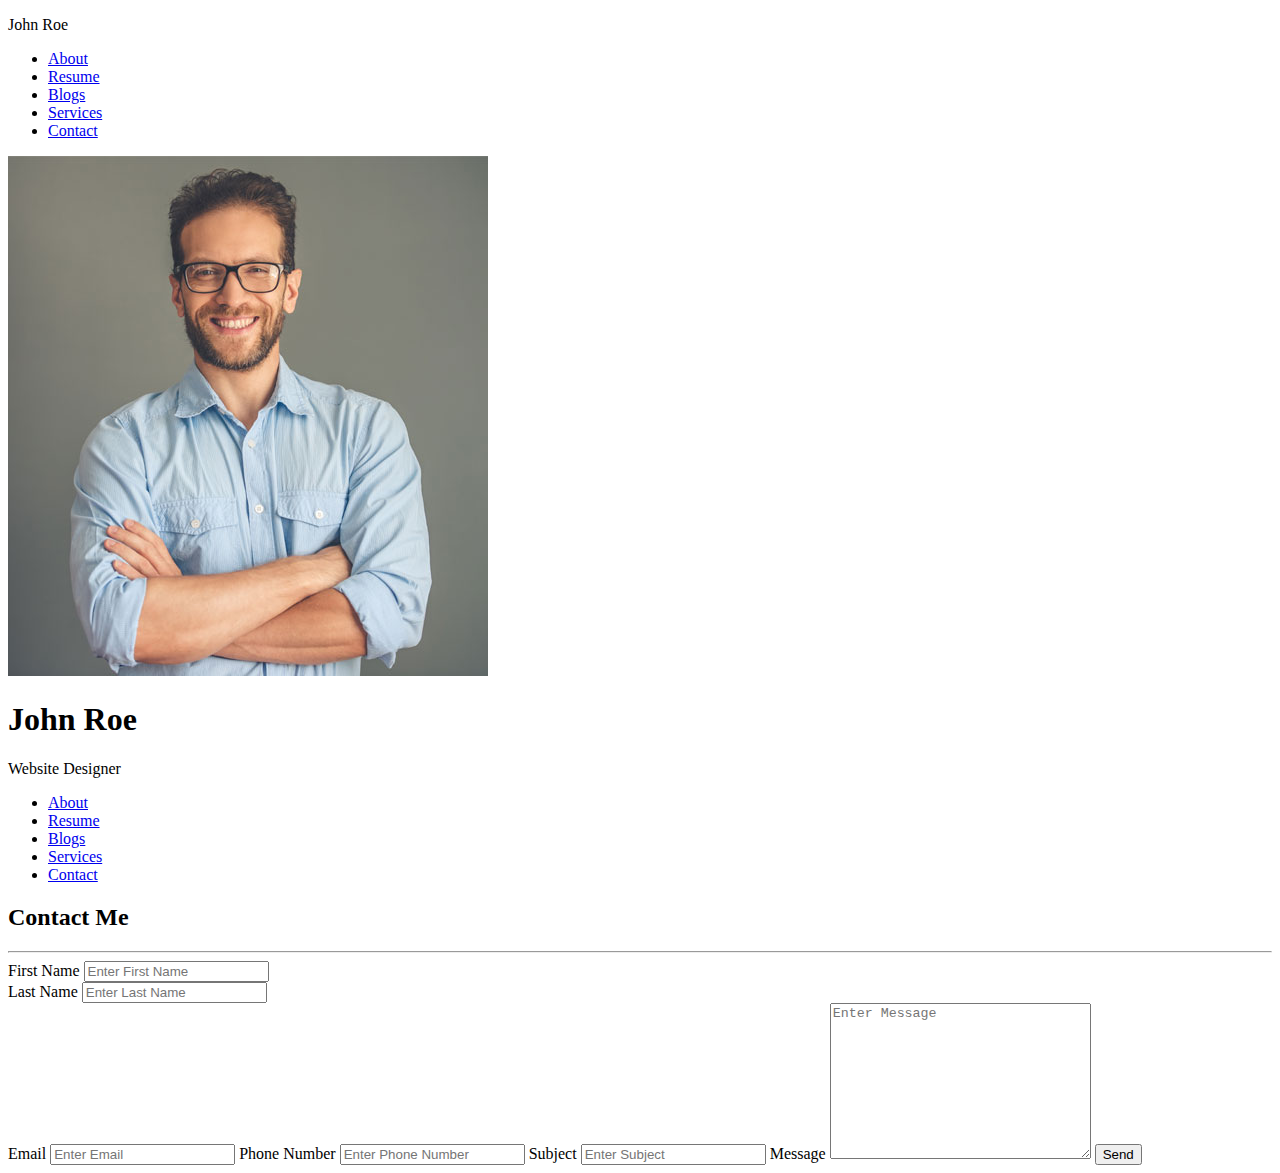
==== contact.html @ d0347329 "Locally edited structures added" ====
<!DOCTYPE html>
<html lang="en">

<head>
    <meta charset="UTF-8">
    <meta http-equiv="X-UA-Compatible" content="IE=edge">
    <meta name="viewport" content="width=device-width, initial-scale=1.0">

    <!-- CSS file -->
    <link rel="stylesheet" href="css/style.css">

    <!-- Favicon -->
    <link rel="shortcut icon" href="img/profile.jpg" type="image/x-icon">

    <!-- Fontawesome CDN -->
    <link rel="stylesheet" href="https://cdnjs.cloudflare.com/ajax/libs/font-awesome/6.0.0-beta3/css/all.min.css"
        integrity="sha512-Fo3rlrZj/k7ujTnHg4CGR2D7kSs0v4LLanw2qksYuRlEzO+tcaEPQogQ0KaoGN26/zrn20ImR1DfuLWnOo7aBA=="
        crossorigin="anonymous" referrerpolicy="no-referrer" />

    <title>John Roe</title>
</head>

<body>
    <!-- Website Layout -->
    <div class="website_container">

        <!-- Global Menu -->
        <div id="global_menu_button_container">
            <p class="site_title">John Roe</p>
            <i class="fa fa-bars" id="global_menu_button"></i>
        </div>

        <ul id="global_menu_items">
            <div>
                <i class="fa fa-close" id="global_menu_close_button"></i>
                <li><a href="/"><i class="fa fa-home"></i> About</a></li>
                <li><a href="resume.html"><i class="fas fa-file-alt"></i> Resume</a></li>
                <li><a href="blogs.html"><i class="fas fa-pen-nib"></i> Blogs</a></li>
                <li><a href="services.html"><i class="fas fa-cog"></i> Services</a></li>
                <li><a href="contact.html"><i class="fas fa-phone-square"></i> Contact</a></li>
            </div>
        </ul>

        <!--x Global Menu x-->

        <!-- sidebar -->
        <div class="sidebar_container">
            <!-- Sidebar Image -->
            <div class="image">
                <img src="img/profile.jpg" alt="John Roe">
                <div class="right_image_box"></div>
                <div class="left_image_box"></div>
            </div>

            <!-- sidebar Content -->
            <div class="sidebar_content">
                <!-- Long name can be applied so easily -->
                <h1>John Roe</h1>
                <p>Website Designer</p>
                <!-- Social Medias -->
                <div class="social_media">
                    <a href="https://facebook.com/alivecoder"><i class="fab fa-facebook"></i></a>
                    <a href="https://github.com/alivecoder0"><i class="fab fa-github"></i></a>
                    <a href="https://instagram.com/alivecoder"><i class="fab fa-instagram"></i></a>
                </div>
            </div>

            <!-- Sidebar Buttom Menu -->
            <div class="sidebar_buttom_menu" id="sidebar_buttom_menu">
                <i class="fa fa-bars" id="sidebar_menu_icon"></i>
            </div>

            <!-- Sidebar Navigation -->
            <ul class="sidebar_navigation" id="sidebar_navigation">
                <li><a href="/">About</a></li>
                <li><a href="resume.html">Resume</a></li>
                <li><a href="blogs.html">Blogs</a></li>
                <li><a href="services.html">Services</a></li>
                <li><a href="contact.html" class="active">Contact</a></li>

            </ul>

        </div>
        <!-- content -->
        <div class="content_container">
            <!-- Contact Page -->
            <div class="contact_page">
                <h2 class="title">Contact <span>Me</span></h2>
                <hr class="line">
                <div class="contact_container">
                    <form action="post">
                        <div class="form_name_row">
                            <div class="left_form_row">
                                <label>First Name</label>
                                <input type="text" required placeholder="Enter First Name">
                            </div>
                            <div class="right_form_row">
                                <label>Last Name</label>
                                <input type="text" required placeholder="Enter Last Name">
                            </div>
                        </div>
                        <label>Email</label>
                        <input type="email" name="" id="" required placeholder="Enter Email">
                        <label>Phone Number</label>
                        <input type="text" name="" id="" required placeholder="Enter Phone Number">
                        <label>Subject</label>
                        <input type="text" name="" id="" required placeholder="Enter Subject">
                        <label>Message</label>
                        <textarea name="" id="" cols="30" rows="10" required placeholder="Enter Message"></textarea>
                        <input type="submit" value="Send" id="send_button">
                    </form>
                </div>
            </div>
        </div>
    </div>


    <script src="js/script.js"></script>
</body>

</html>
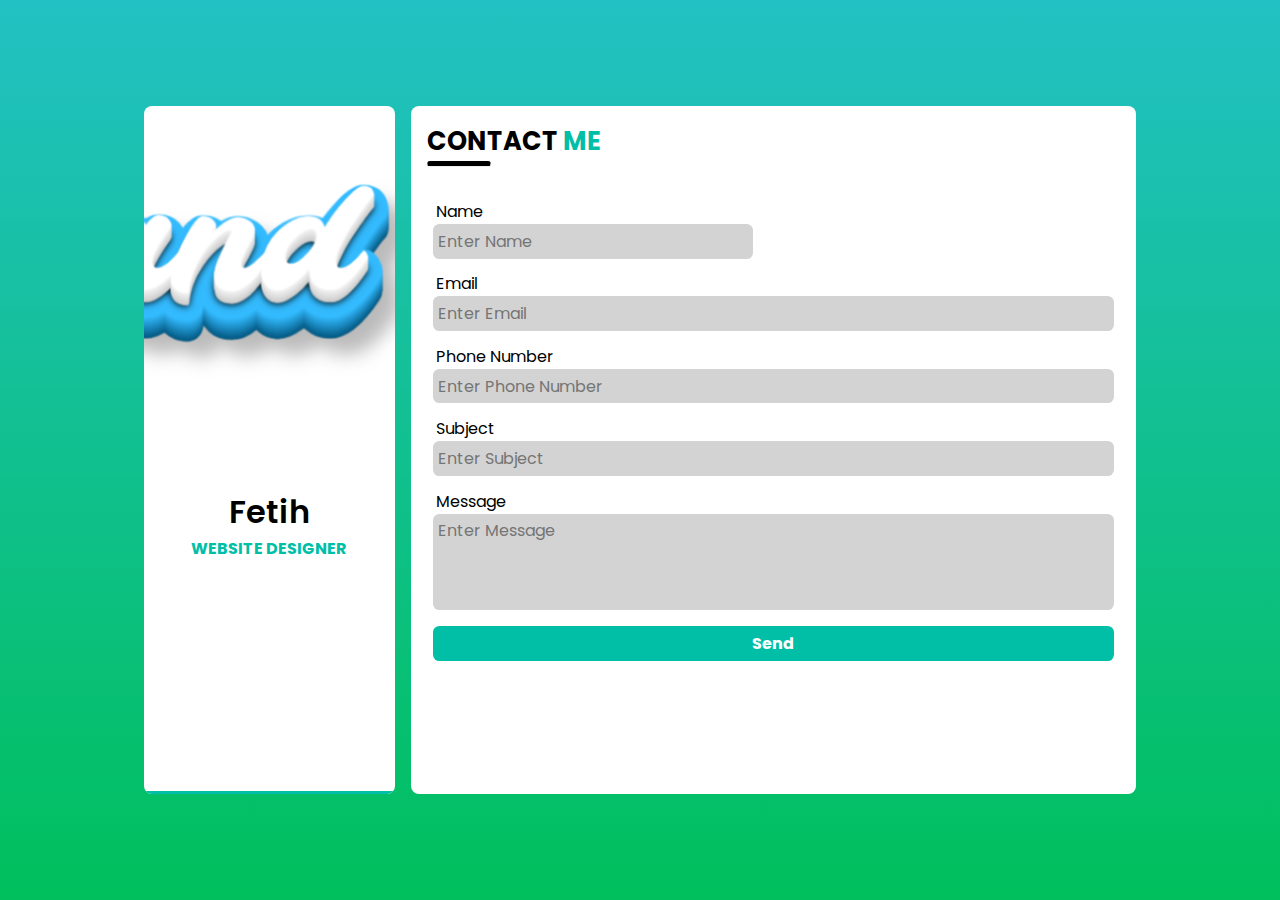
==== commit 0946b30c: "Necessary css added" ====
--- a/contact.html
+++ b/contact.html
@@ -17,7 +17,7 @@
         integrity="sha512-Fo3rlrZj/k7ujTnHg4CGR2D7kSs0v4LLanw2qksYuRlEzO+tcaEPQogQ0KaoGN26/zrn20ImR1DfuLWnOo7aBA=="
         crossorigin="anonymous" referrerpolicy="no-referrer" />
 
-    <title>John Roe</title>
+    <title>Fetih</title>
 </head>
 
 <body>
@@ -26,7 +26,7 @@
 
         <!-- Global Menu -->
         <div id="global_menu_button_container">
-            <p class="site_title">John Roe</p>
+            <p class="site_title">Fetih</p>
             <i class="fa fa-bars" id="global_menu_button"></i>
         </div>
 
@@ -34,7 +34,7 @@
             <div>
                 <i class="fa fa-close" id="global_menu_close_button"></i>
                 <li><a href="/"><i class="fa fa-home"></i> About</a></li>
-                <li><a href="resume.html"><i class="fas fa-file-alt"></i> Resume</a></li>
+                <li><a href="project.html"><i class="fas fa-file-alt"></i> project</a></li>
                 <li><a href="blogs.html"><i class="fas fa-pen-nib"></i> Blogs</a></li>
                 <li><a href="services.html"><i class="fas fa-cog"></i> Services</a></li>
                 <li><a href="contact.html"><i class="fas fa-phone-square"></i> Contact</a></li>
@@ -47,7 +47,7 @@
         <div class="sidebar_container">
             <!-- Sidebar Image -->
             <div class="image">
-                <img src="img/profile.jpg" alt="John Roe">
+                <img src="img/prof.png" alt="Fetih">
                 <div class="right_image_box"></div>
                 <div class="left_image_box"></div>
             </div>
@@ -55,13 +55,12 @@
             <!-- sidebar Content -->
             <div class="sidebar_content">
                 <!-- Long name can be applied so easily -->
-                <h1>John Roe</h1>
+                <h1>Fetih</h1>
                 <p>Website Designer</p>
                 <!-- Social Medias -->
                 <div class="social_media">
-                    <a href="https://facebook.com/alivecoder"><i class="fab fa-facebook"></i></a>
-                    <a href="https://github.com/alivecoder0"><i class="fab fa-github"></i></a>
-                    <a href="https://instagram.com/alivecoder"><i class="fab fa-instagram"></i></a>
+                  <a href="https://github.com/FetihMohammed"><i class="fab fa-github"></i></a>
+              
                 </div>
             </div>
 
@@ -73,9 +72,8 @@
             <!-- Sidebar Navigation -->
             <ul class="sidebar_navigation" id="sidebar_navigation">
                 <li><a href="/">About</a></li>
-                <li><a href="resume.html">Resume</a></li>
-                <li><a href="blogs.html">Blogs</a></li>
-                <li><a href="services.html">Services</a></li>
+                <li><a href="project.html">project</a></li>
+          
                 <li><a href="contact.html" class="active">Contact</a></li>
 
             </ul>
@@ -91,12 +89,8 @@
                     <form action="post">
                         <div class="form_name_row">
                             <div class="left_form_row">
-                                <label>First Name</label>
-                                <input type="text" required placeholder="Enter First Name">
-                            </div>
-                            <div class="right_form_row">
-                                <label>Last Name</label>
-                                <input type="text" required placeholder="Enter Last Name">
+                                <label>Name</label>
+                                <input type="text" required placeholder="Enter Name">
                             </div>
                         </div>
                         <label>Email</label>
--- a/css/style.css
+++ b/css/style.css
@@ -0,0 +1,675 @@
+/* Google Font */
+@import url("https://fonts.googleapis.com/css2?family=Poppins:ital,wght@0,100;0,200;0,300;0,400;0,500;0,600;0,700;0,800;0,900;1,100;1,200;1,300;1,400;1,500;1,600;1,700;1,800;1,900&display=swap");
+
+/* CSS Reset */
+* {
+    padding: 0;
+    margin: 0;
+    box-sizing: border-box;
+    scroll-behavior: smooth;
+    font-family: "Poppins", sans-serif;
+}
+
+/* CSS Variables */
+:root {
+    --brand-color: #00bfa6;
+    --linear-back: Linear-gradient(180deg,
+            rgba(34, 193, 195, 1) 0%,
+            rgba(0, 191, 92, 1) 100%);
+}
+
+a {
+    text-decoration: none;
+    color: black;
+}
+
+li {
+    list-style: none;
+}
+
+/* CSS in Body */
+body {
+    height: 100vh;
+    width: 100vw;
+    background: var(--linear-back);
+    display: flex;
+    align-items: center;
+    justify-content: center;
+}
+
+.website_container {
+    width: 80%;
+    height: 80%;
+    display: flex;
+    padding: 1rem;
+    position: relative;
+}
+
+/* Sidebar */
+.website_container .sidebar_container {
+    width: 35%;
+    height: 100%;
+    background-color: white;
+    margin-right: 1rem;
+    border-radius: 0.5rem;
+    overflow: hidden;
+    position: relative;
+}
+
+.sidebar_container .image {
+    height: 50%;
+    width: 100%;
+    position: relative;
+}
+
+.sidebar_container .image img {
+    width: 100%;
+    height: 100%;
+    object-fit: cover;
+    object-position: top;
+}
+
+.sidebar_container .image .right_image_box {
+    width: 70%;
+    height: 100px;
+    background-color: white;
+    position: absolute;
+    bottom: -3.5rem;
+    left: -3rem;
+    transform: rotate(16deg);
+}
+
+.sidebar_container .image .left_image_box {
+    width: 70%;
+    height: 100px;
+    background-color: white;
+    position: absolute;
+    bottom: -3.5rem;
+    right: -3rem;
+    transform: rotate(-16deg);
+}
+
+.sidebar_container .sidebar_content {
+    position: absolute;
+    width: 100%;
+    margin-top: 2rem;
+    text-align: center;
+    padding: 0.4rem;
+}
+
+.sidebar_container .sidebar_content h1 {
+    color: black;
+    font-size: 2rem;
+    font-weight: 600;
+}
+
+.sidebar_container .sidebar_content p {
+    color: var(--brand-color);
+    font-size: 1rem;
+    text-transform: uppercase;
+    font-weight: 700;
+}
+
+.sidebar_container .sidebar_content .social_media {
+    margin-top: 1rem;
+}
+
+.sidebar_container .sidebar_content .social_media a {
+    font-size: 1.8rem;
+    margin: 0.4rem;
+    color: black;
+}
+
+.sidebar_container .sidebar_content .social_media a:hover {
+    color: var(--brand-color);
+    transition: 0.3s;
+}
+
+.sidebar_container .sidebar_buttom_menu {
+    position: absolute;
+    border-top: 0.2rem solid var(--brand-color);
+    width: 100%;
+    font-size: 1.6rem;
+    left: 0;
+    bottom: 0;
+    text-align: center;
+    cursor: pointer;
+    z-index: 3;
+}
+
+.sidebar_container .sidebar_buttom_menu:hover {
+    color: var(--brand-color);
+    transition: 0.3s;
+}
+
+/* Sidebar Navigation */
+.sidebar_container .sidebar_navigation {
+    position: absolute;
+    top: 0;
+    left: -100%;
+    width: 100%;
+    height: 100%;
+    background-color: white;
+    display: flex;
+    flex-direction: column;
+    align-items: center;
+    justify-content: center;
+    font-size: 2rem;
+    z-index: 2;
+    transition: left 0.3s;
+}
+
+.sidebar_container .sidebar_navigation li {
+    margin: 0.3rem 0;
+}
+
+.sidebar_container .sidebar_navigation li a:hover,
+.sidebar_container .sidebar_navigation .active {
+    color: var(--brand-color);
+    transition: 0.3s;
+    font-weight: bold;
+}
+
+/* Content */
+.website_container .content_container {
+    width: 100%;
+    height: 100%;
+    background-color: white;
+    border-radius: 0.5rem;
+    padding: 1rem;
+    overflow-y: scroll;
+}
+
+.content_container::-webkit-scrollbar {
+    width: 0.2rem;
+}
+
+.content_container::-webkit-scrollbar-thumb {
+    width: 0.2rem;
+    background-color: gray;
+    border-radius: 0.2rem;
+}
+
+/* About Page */
+
+.title {
+    font-size: 1.6rem;
+    text-transform: uppercase;
+}
+
+.title span {
+    color: var(--brand-color);
+}
+
+.line {
+    width: 4rem;
+    border-top: 0.35rem solid black;
+    border-radius: 0.5rem;
+}
+
+.about_page .about_content {
+    margin-top: 1.2rem;
+    padding: 0.4rem;
+    margin-bottom: 0.5rem;
+}
+
+.about_page .about_content p {
+    font-size: 1rem;
+    text-align: justify;
+}
+
+.about_profile {
+    display: flex;
+    justify-content: space-between;
+    padding: 0.4rem;
+}
+
+.about_profile .left_profile {
+    width: 46%;
+}
+
+.about_profile .left_profile li {
+    display: flex;
+    justify-content: space-between;
+    align-items: center;
+    margin: 0.3rem 0;
+    font-size: 1rem;
+}
+
+.about_profile .right_profile {
+    width: 46%;
+}
+
+.about_profile .right_profile li {
+    display: flex;
+    justify-content: space-between;
+    margin: 0.3rem 0;
+    align-items: center;
+    font-size: 1rem;
+}
+
+li .profile_title {
+    padding: 0.4rem;
+    background-color: var(--brand-color);
+    color: white;
+    border-radius: 0.3rem;
+}
+
+/* project Page */
+.project_page .project_container {
+    margin: 1.2rem 0;
+    display: flex;
+}
+
+.left_project {
+    width: 100%;
+    padding: 0.6rem;
+    border-right: 0.2rem solid var(--brand-color);
+}
+
+.right_project {
+    width: 100%;
+    padding: 0.6rem;
+}
+
+.project_title {
+    font-size: 1.2rem;
+    text-transform: uppercase;
+    font-weight: 700;
+    margin-bottom: 1rem;
+}
+
+.project_title i {
+    color: var(--brand-color);
+}
+
+.project_box {
+    margin: 1.5rem 0;
+}
+
+.project_box .project_date {
+    font-size: 1rem;
+    border: 0.1rem solid var(--brand-color);
+    padding: 0.1rem 0.2rem;
+    color: var(--brand-color);
+}
+
+.project_box .project_box_title {
+    margin-top: 0.5rem;
+    font-size: 1.2rem;
+    font-weight: 500;
+}
+
+.project_box .project_company {
+    font-size: 1rem;
+}
+
+.project_box .project_text {
+    font-size: 1rem;
+    font-weight: 300;
+}
+
+/* Skills Container */
+
+.skill_box .skill_title {
+    font-size: 1.2rem;
+    font-weight: 500;
+}
+
+.skill_box {
+    margin: 1rem 0;
+}
+
+.skill_box .skill_line_container {
+    height: 0.8rem;
+    width: 100%;
+    background-color: lightgray;
+    border-radius: 0.4rem;
+    overflow: hidden;
+}
+
+.skill_box .skill_line {
+    background-color: var(--brand-color);
+    height: 0.8rem;
+}
+
+/* Blogs Page */
+.blogs_page .blogs_container {
+    margin: 0.4rem;
+}
+
+.blog_box {
+    margin-top: 1.2rem;
+    border: 0.1rem solid var(--brand-color);
+    padding: 0.5rem;
+    border-radius: 0.4rem;
+}
+
+.blog_box .blog_title {
+    font-size: 1.6rem;
+    text-transform: uppercase;
+    font-weight: 600;
+}
+
+.blog_box .blog_text {
+    margin: 0.4rem 0;
+    font-size: 1rem;
+    font-weight: 400;
+    text-align: justify;
+}
+
+.blog_box .blog_image {
+    width: 100%;
+    height: auto;
+}
+
+/* Services Page */
+
+.services_page .services_container {
+    margin: 1.2rem 0.4rem 0.4rem 0.4rem;
+    display: flex;
+}
+
+.services_page .services_container .services_box {
+    width: 50%;
+    margin: 0.6rem;
+    border: 0.1rem solid var(--brand-color);
+    border-radius: 0.4rem;
+    padding: 0.6rem;
+    text-align: center;
+    cursor: pointer;
+}
+
+.services_page .services_container .services_box:hover {
+    background-color: var(--brand-color);
+    transition: 0.3s;
+}
+
+.services_page .services_container .services_box:hover i,
+.services_page .services_container .services_box:hover .services_title {
+    color: white;
+    transition: 0.3s;
+}
+
+.services_box i {
+    color: var(--brand-color);
+    font-size: 1.5rem;
+    margin: 0.3rem 0;
+}
+
+.services_box .services_title {
+    font-size: 1.2rem;
+    text-transform: uppercase;
+    color: var(--brand-color);
+    margin: 0.4rem 0;
+}
+
+.services_box .services_text {
+    font-size: 1rem;
+    font-weight: 400;
+}
+
+/* Contact Page */
+.contact_page .contact_container {
+    margin: 1.2rem 0.4rem;
+}
+
+.contact_container form .form_name_row {
+    display: flex;
+    justify-content: space-between;
+}
+
+.contact_container form .form_name_row .left_form_row {
+    width: 47%;
+}
+
+.contact_container form .form_name_row .right_form_row {
+    width: 47%;
+}
+
+.contact_container form label {
+    display: block;
+    font-size: 1rem;
+    margin-top: 0.8rem;
+    margin-left: 0.2rem;
+}
+
+.contact_container form input {
+    width: 100%;
+    font-size: 1rem;
+    padding: 0.3rem;
+    border: none;
+    outline: none;
+    background-color: lightgray;
+    border-radius: 0.4rem;
+}
+
+.contact_container form input:focus {
+    border: 0.2rem solid var(--brand-color);
+    transition: 0.3s;
+}
+
+.contact_container form textarea {
+    width: 100%;
+    font-size: 1rem;
+    padding: 0.3rem;
+    border: none;
+    outline: none;
+    background-color: lightgray;
+    border-radius: 0.4rem;
+    height: 6rem;
+    resize: none;
+}
+
+.contact_container form #send_button {
+    background-color: var(--brand-color);
+    margin-top: 0.6rem;
+    color: white;
+    font-weight: bold;
+    cursor: pointer;
+}
+
+.contact_container form #send_button:hover {
+    opacity: 0.8;
+    transition: 0.3s;
+}
+
+/* Global Menu CSS */
+#global_menu_button_container {
+    position: absolute;
+    left: -3rem;
+    display: none;
+    margin-top: 0.1rem;
+}
+
+#global_menu_button_container #global_menu_button {
+    background-color: white;
+    font-size: 2rem;
+    padding: 0.8rem;
+    border-radius: 0.4rem;
+    cursor: pointer;
+}
+
+#global_menu_button_container #global_menu_button:hover {
+    color: var(--brand-color);
+    transition: 0.3s;
+}
+
+#global_menu_button_container p {
+    color: var(--brand-color);
+    font-size: 1.4rem;
+    font-weight: bold;
+    display: none;
+}
+
+#global_menu_items {
+    position: fixed;
+    left: -120%;
+    /* left: 0; */
+    top: 0;
+    background-color: white;
+    width: 40%;
+    height: 100vh;
+    z-index: 10;
+    display: flex;
+    justify-content: center;
+    transition: left 0.3s;
+}
+
+#global_menu_items div {
+    width: 80%;
+    margin-top: 4rem;
+}
+
+#global_menu_items li {
+    margin: 1rem 0;
+}
+
+#global_menu_items a {
+    display: block;
+    width: 100%;
+    padding: 0.4rem 0.2rem;
+    border-bottom: 0.1rem solid var(--brand-color);
+    font-size: 1.4rem;
+}
+
+#global_menu_items a:hover {
+    color: var(--brand-color);
+    transition: 0.3s;
+}
+
+#global_menu_items #global_menu_close_button {
+    position: absolute;
+    right: -3.3rem;
+    top: 0;
+    font-size: 2.6rem;
+    background-color: white;
+    padding: 0.6rem 0.8rem;
+    cursor: pointer;
+}
+
+#global_menu_items #global_menu_close_button:hover {
+    color: var(--brand-color);
+    transition: 0.3s;
+}
+
+/* Making Responsive */
+
+@media screen and (max-width: 1200px) {
+    .website_container {
+        width: 92%;
+        height: 92%;
+    }
+}
+
+@media screen and (max-width: 1000px) {
+    body {
+        height: auto;
+    }
+
+    .website_container {
+        flex-direction: column;
+        width: 70%;
+    }
+
+    .website_container .sidebar_container {
+        width: 100%;
+        height: 80vh;
+        margin-bottom: 1rem;
+    }
+
+    .about_profile {
+        flex-direction: column;
+    }
+
+    .about_profile .left_profile {
+        width: 100%;
+    }
+
+    .about_profile .right_profile {
+        width: 100%;
+    }
+
+    #global_menu_button_container {
+        display: block;
+    }
+}
+
+@media screen and (max-width: 800px) {
+    .website_container {
+        margin-top: 10vh;
+    }
+
+    .project_page .project_container {
+        flex-direction: column;
+    }
+
+    .left_project {
+        border-right: none;
+        border-bottom: 0.2rem solid var(--brand-color);
+    }
+
+    .services_page .services_container {
+        flex-direction: column;
+        margin: 0;
+    }
+
+    .services_page .services_container .services_box {
+        width: 100%;
+        margin: 0.6rem 0;
+    }
+
+    .contact_container form .form_name_row {
+        flex-direction: column;
+    }
+
+    .contact_container form .form_name_row .left_form_row {
+        width: 100%;
+    }
+
+    .contact_container form .form_name_row .right_form_row {
+        width: 100%;
+    }
+
+    #global_menu_button_container {
+        position: fixed;
+        top: -0.1rem;
+        left: 0;
+        z-index: 5;
+        width: 100%;
+        background-color: white;
+        height: 10vh;
+        display: flex;
+        justify-content: space-between;
+        align-items: center;
+        padding: 0 1rem;
+    }
+
+    #global_menu_button_container #global_menu_button {
+        color: black;
+        background-color: transparent;
+        padding: 0.2rem;
+        font-size: 1.6rem;
+    }
+
+    #global_menu_button_container p {
+        display: block;
+    }
+
+    #global_menu_items {
+        width: 100%;
+    }
+
+    #global_menu_items #global_menu_close_button {
+        left: 0;
+        text-align: center;
+        background-color: lightgray;
+    }
+}
+
+@media screen and (max-width: 680px) {
+    .website_container {
+        height: 100%;
+        width: 100%;
+    }
+}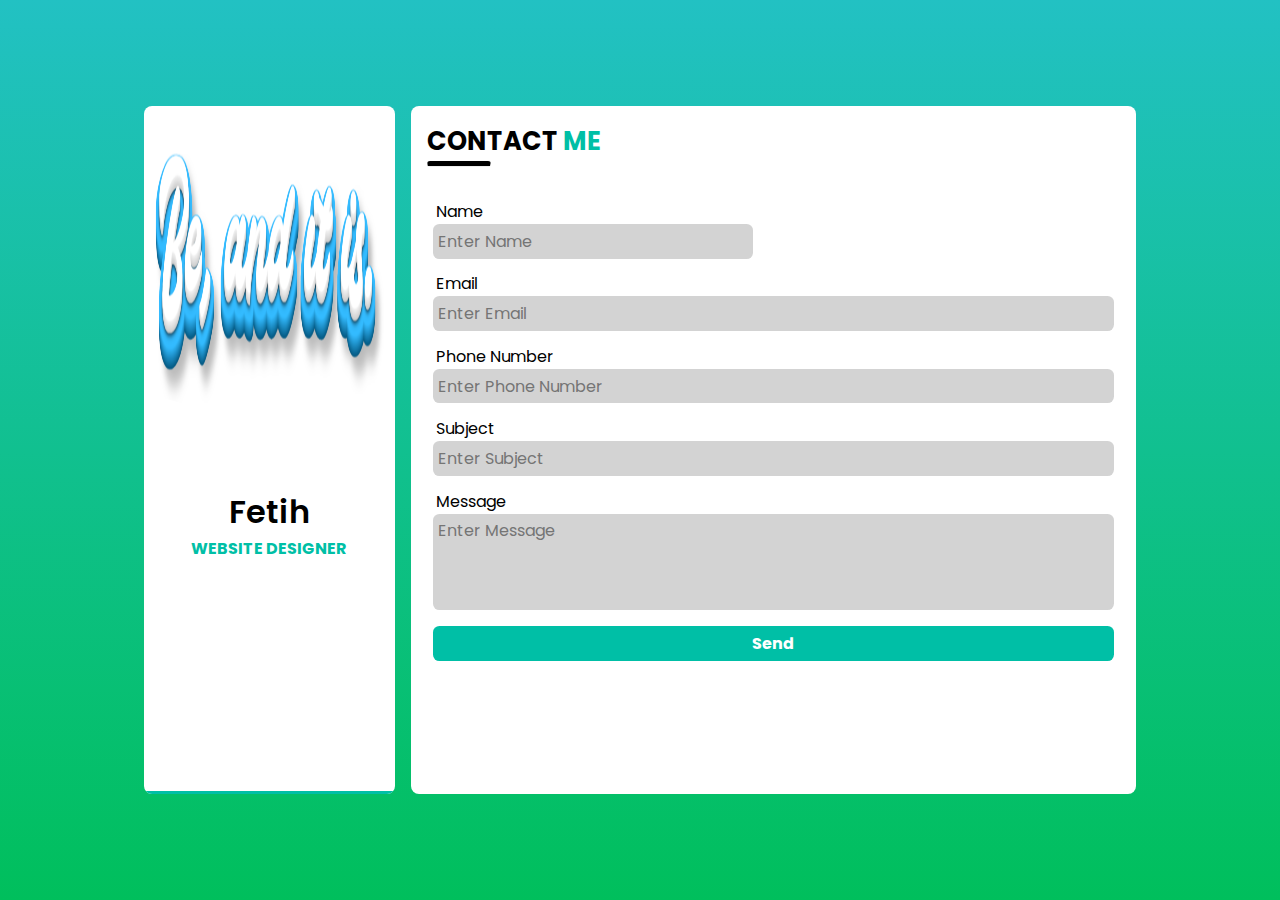
==== commit 93606697: "Necessary css added" ====
--- a/contact.html
+++ b/contact.html
@@ -10,7 +10,7 @@
     <link rel="stylesheet" href="css/style.css">
 
     <!-- Favicon -->
-    <link rel="shortcut icon" href="img/profile.jpg" type="image/x-icon">
+    <link rel="shortcut icon" href="img/prof.png" type="image/x-icon">
 
     <!-- Fontawesome CDN -->
     <link rel="stylesheet" href="https://cdnjs.cloudflare.com/ajax/libs/font-awesome/6.0.0-beta3/css/all.min.css"
--- a/css/style.css
+++ b/css/style.css
@@ -65,7 +65,7 @@
 .sidebar_container .image img {
     width: 100%;
     height: 100%;
-    object-fit: cover;
+    object-fit: inherit;
     object-position: top;
 }
 
